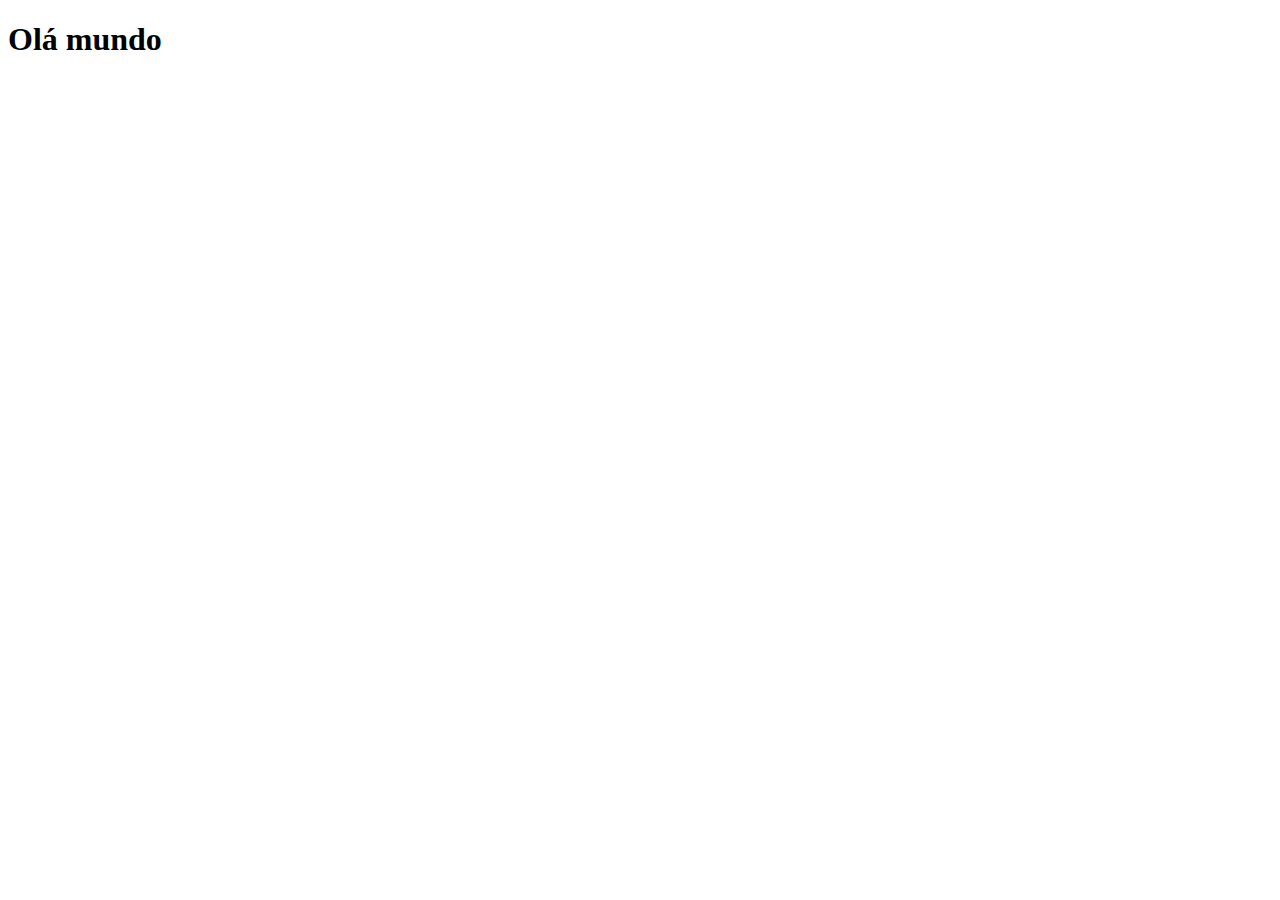
==== index.html @ 718bbc4e "adicionando conteudo" ====
<!DOCTYPE html>
<html lang="pt-br">
<head>
    <meta charset="UTF-8">
    <meta name="viewport" content="width=device-width, initial-scale=1.0">
    <link rel="shortcut icon" href="favicon.ico" type="image/x-icon">
    <title>Projecto redes socias</title>
</head>
<body>
    <h1>Olá mundo</h1>
</body>
</html>
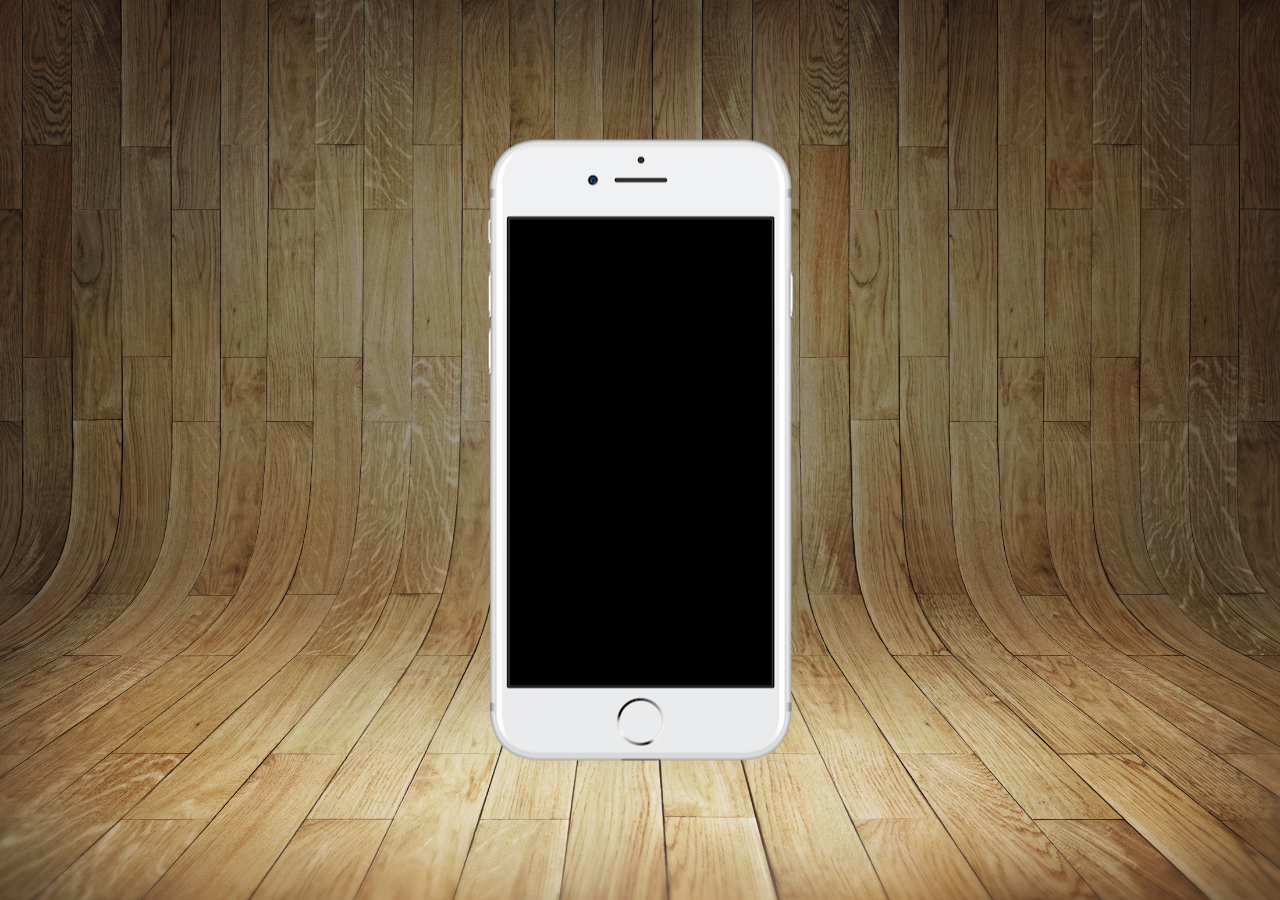
==== commit cf26fed5: "adicionando contudo" ====
--- a/index.html
+++ b/index.html
@@ -4,9 +4,17 @@
     <meta charset="UTF-8">
     <meta name="viewport" content="width=device-width, initial-scale=1.0">
     <link rel="shortcut icon" href="favicon.ico" type="image/x-icon">
+    <link rel="stylesheet" href="estilo/style.css">
     <title>Projecto redes socias</title>
 </head>
 <body>
-    <h1>Olá mundo</h1>
+    <main>
+        <section id="telefone">
+
+        </section>
+        <section id="redes-sociais">
+
+        </section>
+    </main>
 </body>
 </html>--- a/estilo/style.css
+++ b/estilo/style.css
@@ -0,0 +1,33 @@
+@charset "UTF-8"; 
+
+*{
+    margin: 0px;
+    padding: 0px;
+    font-family: Arial, Helvetica, sans-serif;
+}
+
+html, body{
+    height: 100vh;
+    width: 100vw;
+    background-color: black;
+}
+body {
+    background: url('../imagens/fundo-madeira.jpg');
+    background-size: cover;
+    background-attachment: fixed;
+}
+main {
+    height: 100vh;
+    position: relative;
+}
+section#telefone{
+    position: absolute;
+    top: 50%;
+    left: 50%;
+    transform: translate(-50%, -50%);
+
+    height: 627px;
+    width: 310px;
+    background: url('../imagens/frame-iphone.png') no-repeat;
+    
+}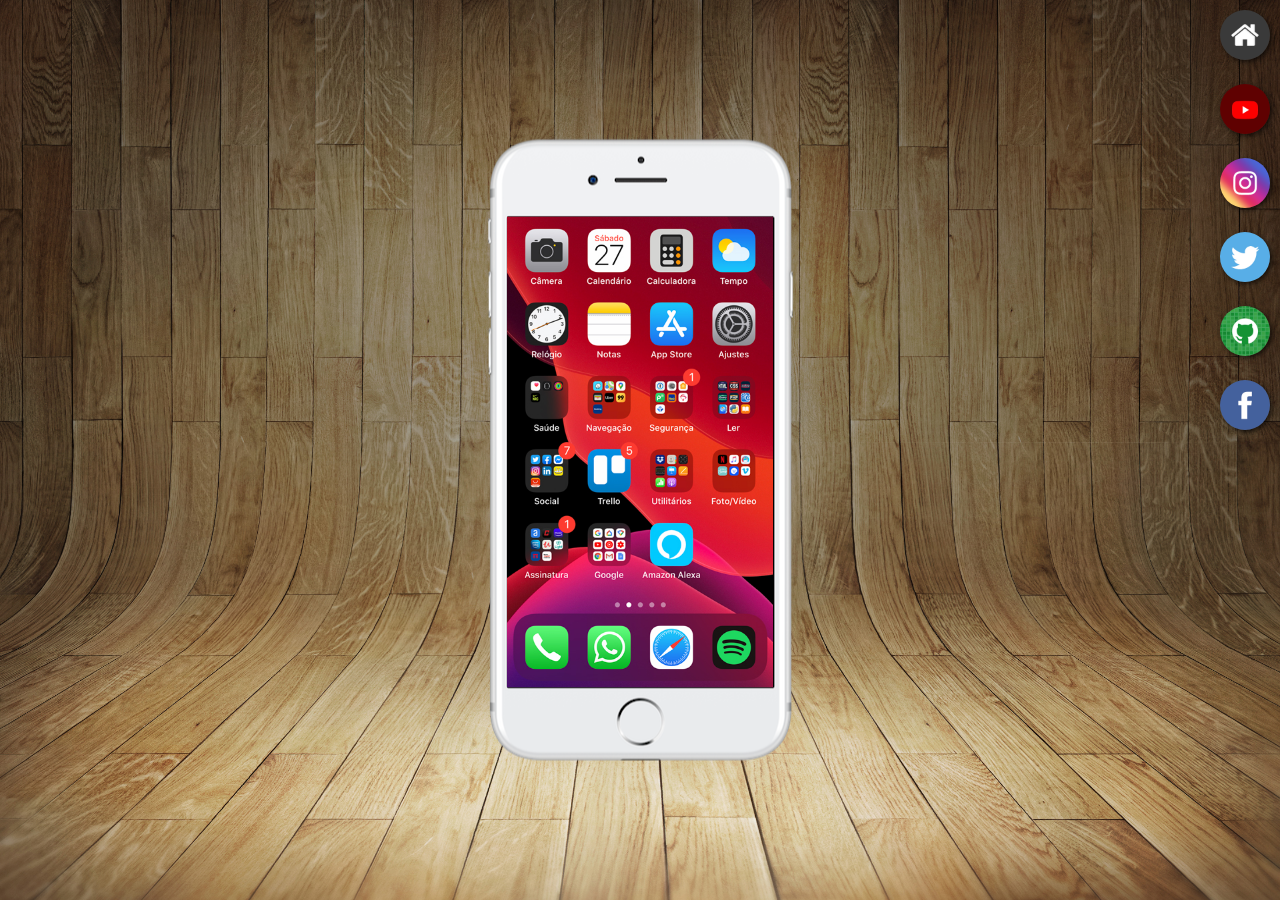
==== commit 4a088fba: "atualização" ====
--- a/index.html
+++ b/index.html
@@ -1,5 +1,6 @@
 <!DOCTYPE html>
 <html lang="pt-br">
+
 <head>
     <meta charset="UTF-8">
     <meta name="viewport" content="width=device-width, initial-scale=1.0">
@@ -7,14 +8,21 @@
     <link rel="stylesheet" href="estilo/style.css">
     <title>Projecto redes socias</title>
 </head>
+
 <body>
     <main>
         <section id="telefone">
-
+            <iframe name="tela" id="tela" src="home.html" frameborder="0"></iframe>
         </section>
         <section id="redes-sociais">
-
+            <a href="#" target="tela"><img src="imagens/logo-home.jpg" alt=""></a><br>
+            <a href="#" target="tela"><img src="imagens/logo-youtube.jpg" alt=""></a><br>
+            <a href="#" target="tela"><img src="imagens/logo-instagram.jpg" alt=""></a><br>
+            <a href="#" target="tela"><img src="imagens/logo-twitter.jpg" alt=""></a><br>
+            <a href="#" target="tela"><img src="imagens/logo-github.jpg" alt=""></a><br>
+            <a href="#" target="tela"><img src="imagens/logo-facebook.jpg" alt=""></a>
         </section>
     </main>
 </body>
+
 </html>--- a/estilo/style.css
+++ b/estilo/style.css
@@ -28,6 +28,31 @@
 
     height: 627px;
     width: 310px;
-    background: url('../imagens/frame-iphone.png') no-repeat;
-    
+    background: url('../imagens/frame-iphone.png') no-repeat; 
+}
+
+iframe#tela{
+    position: relative;
+    top: 80px;
+    left: 22px;
+    width: 266px;
+    height: 471px;
+
+}
+
+section#redes-sociais img{
+    width: 50px;
+    height: 50px;
+    margin: 10px;
+    border-radius: 50%;
+    box-shadow: 2px 2px 5px rgba(0, 0, 0, 0.658);
+    box-sizing: border-box;
+}
+section#redes-sociais{
+    text-align: right;
+}
+section#redes-sociais img:hover{
+    border: 2px solid rgba(255, 255, 255, 0.288);
+    transform: translate(-3px, -3px);
+    transition: transform .5s;
 }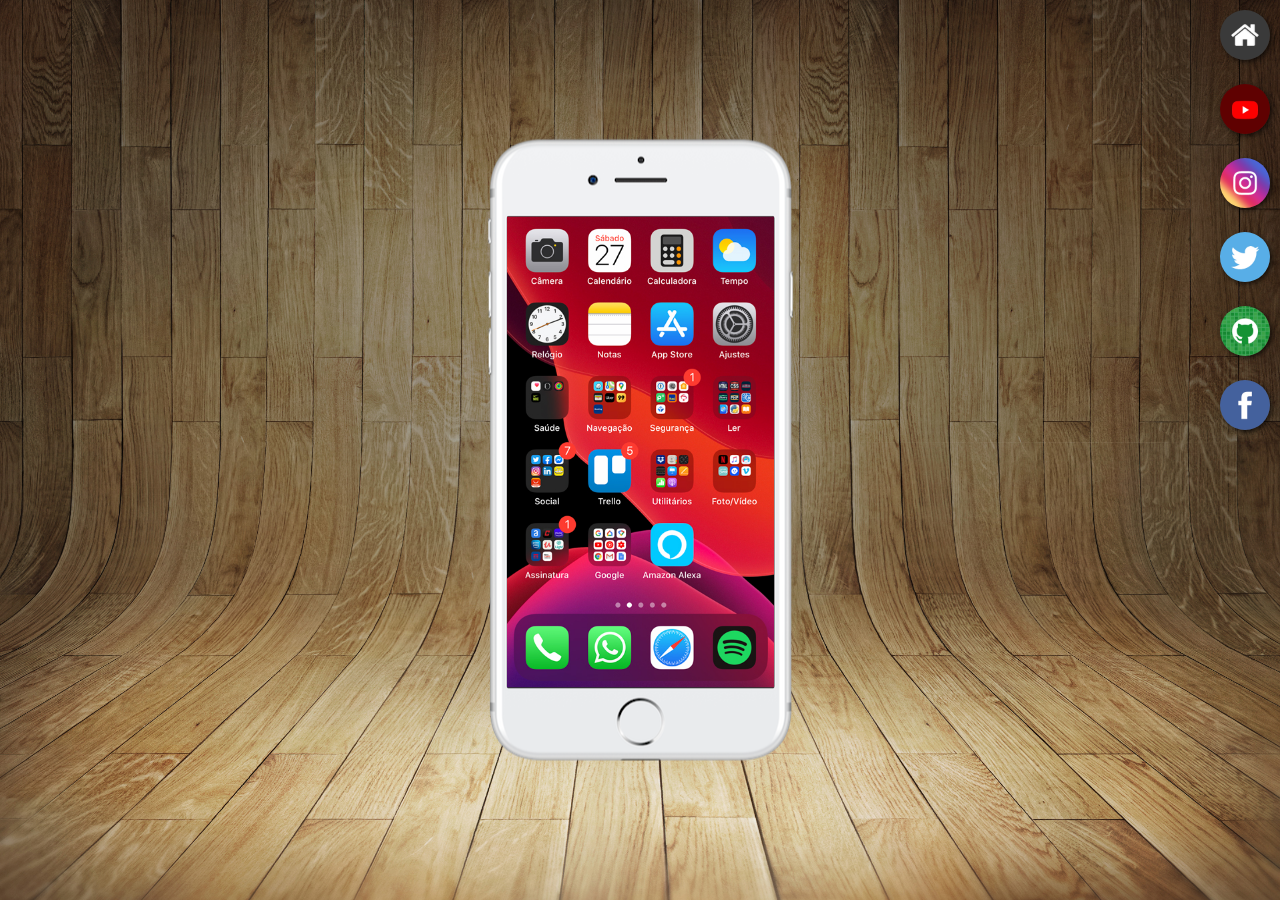
==== commit 20691f17: "atualização do site" ====
--- a/index.html
+++ b/index.html
@@ -15,12 +15,12 @@
             <iframe name="tela" id="tela" src="home.html" frameborder="0"></iframe>
         </section>
         <section id="redes-sociais">
-            <a href="#" target="tela"><img src="imagens/logo-home.jpg" alt=""></a><br>
-            <a href="#" target="tela"><img src="imagens/logo-youtube.jpg" alt=""></a><br>
-            <a href="#" target="tela"><img src="imagens/logo-instagram.jpg" alt=""></a><br>
-            <a href="#" target="tela"><img src="imagens/logo-twitter.jpg" alt=""></a><br>
-            <a href="#" target="tela"><img src="imagens/logo-github.jpg" alt=""></a><br>
-            <a href="#" target="tela"><img src="imagens/logo-facebook.jpg" alt=""></a>
+            <a href="home.html" target="tela"><img src="imagens/logo-home.jpg" alt=""></a><br>
+            <a href="youtube.html" target="tela"><img src="imagens/logo-youtube.jpg" alt=""></a><br>
+            <a href="instagrame.html" target="tela"><img src="imagens/logo-instagram.jpg" alt=""></a><br>
+            <a href="twiter.html" target="tela"><img src="imagens/logo-twitter.jpg" alt=""></a><br>
+            <a href="github.html" target="tela"><img src="imagens/logo-github.jpg" alt=""></a><br>
+            <a href="facebook.html" target="tela"><img src="imagens/logo-facebook.jpg" alt=""></a>
         </section>
     </main>
 </body>
--- a/estilo/style.css
+++ b/estilo/style.css
@@ -35,7 +35,7 @@
     position: relative;
     top: 80px;
     left: 22px;
-    width: 266px;
+    width: 266.5px;
     height: 471px;
 
 }
